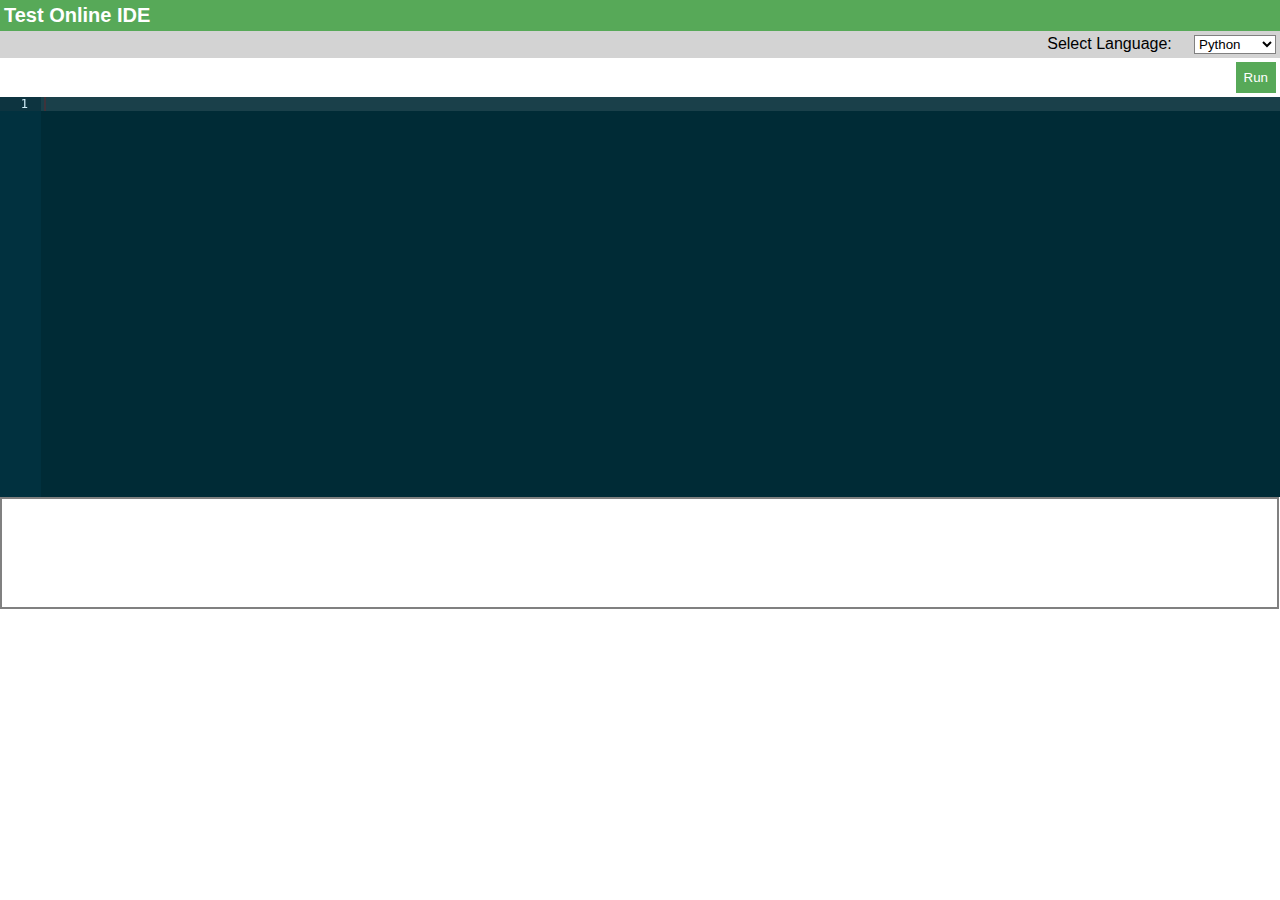
==== ui/index.html @ ff4136d0 "기본 edictor기능(python, JS) 완료" ====
<!DOCTYPE html>
<html lang="en">
<head>

  <meta charset="UTF-8">
  <meta name="viewport" content="width=device-width, initial-scale=1.0">
  <title>Test Online IDE</title>
  <link rel="stylesheet" href="css/style.css" />
</head>
<body>
  <div class="header"> Test Online IDE </div>
  
    <div class="control-panel">
      Select Language:
      &nbsp; &nbsp;
      <select id="languages" class="languages" onchange="changeLanguage()">
        <option value="python"> Python</option>
        <option value="javascript"> Javascript</option>
      </select>
    </div>
    
    <div class="button-container">
      <button class="btn" onclick="executeCode()"> Run </button>
    </div>

    <div class="editor" id="editor"></div>
    

    <div class="output"></div>
  </div>
  
  
  <script src="https://ajax.googleapis.com/ajax/libs/jquery/3.5.1/jquery.min.js"></script>
  <script src="js/lib/ace.js"></script>
  <script src="js/lib/theme-solarized_dark.js"></script>
  <script src="js/ide.js"></script>
  
</body>
</html>
---- ui/css/style.css ----
*{margin: 0;}

.header {
    background: #57a958;
    text-align: left;
    font-size: 20px;
    font-weight: bold;
    color: white;
    padding: 4px;
    font-family: sans-serif;
}

.control-panel {
    background: lightgray;
    text-align: right;
    padding: 4px;
    font-family: sans-serif;
}

.languages {
    background: white;
    border: 1px solid gray;
}

#editor { height: 400px; }

.button-container {
    text-align: right;
    padding: 4px;
}

.btn {
    background: #57a958;
    color: white;
    padding: 8px;
    border: 0;
}

.output {
    padding: 4px;
    border: 2px solid gray;
    min-height: 100px;
    width: 99%;
    resize: none;

}
.ace_print-margin {
    display: none;
}
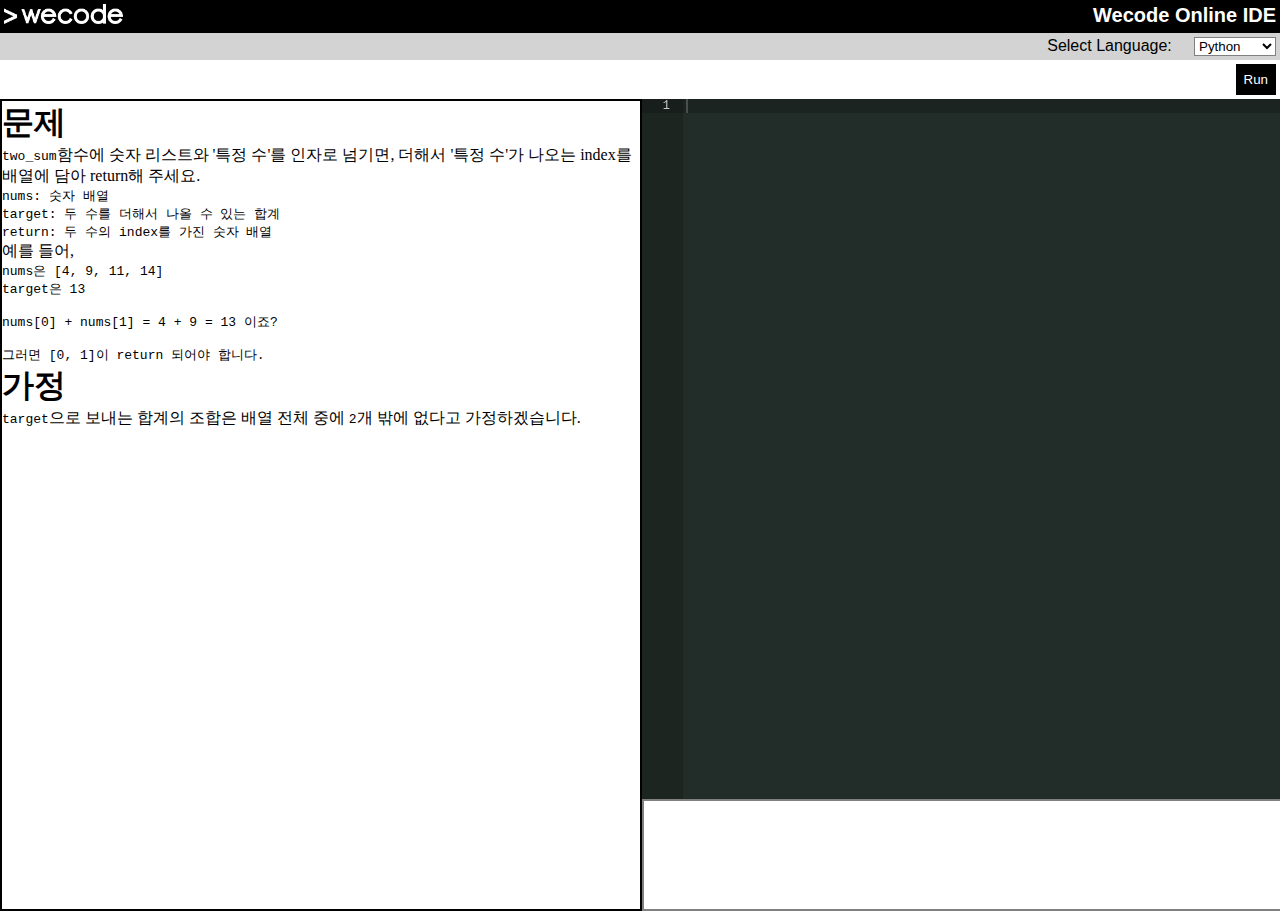
==== commit f34b09bd: "Add wecode logo" ====
--- a/ui/index.html
+++ b/ui/index.html
@@ -8,26 +8,48 @@
   <link rel="stylesheet" href="css/style.css" />
 </head>
 <body>
-  <div class="header"> Test Online IDE </div>
-  
-    <div class="control-panel">
-      Select Language:
-      &nbsp; &nbsp;
-      <select id="languages" class="languages" onchange="changeLanguage()">
-        <option value="python"> Python</option>
-        <option value="javascript"> Javascript</option>
-      </select>
+  <div class="header"> 
+    <div><img id="logo" src="images/wecode-logo-W.png"></img></div> 
+    <div id="title">Wecode Online IDE </div>
+  </div>
+
+  <div class="control-panel">
+    Select Language:
+    &nbsp; &nbsp;
+    <select id="languages" class="languages" onchange="changeLanguage()">
+      <option value="python"> Python</option>
+      <option value="javascript"> Javascript</option>
+    </select>
+  </div>
+
+  <div class="button-container">
+    <button class="btn" onclick="executeCode()"> Run </button>
+  </div>
+
+  <div id="main">
+    <div id="markdown">
+      <h1 id="-">문제</h1>
+<p><code>two_sum</code>함수에 숫자 리스트와 &#39;특정 수&#39;를 인자로 넘기면, 더해서 &#39;특정 수&#39;가 나오는 index를 배열에 담아 return해 주세요.</p>
+<pre><code>num<span class="hljs-variable">s:</span> 숫자 배열
+targe<span class="hljs-variable">t:</span> 두 수를 더해서 나올 수 있는 합계
+<span class="hljs-keyword">return</span>: 두 수의 <span class="hljs-built_in">index</span>를 가진 숫자 배열
+</code></pre><p>예를 들어,</p>
+<pre><code>nums은 [<span class="hljs-number">4</span>, <span class="hljs-number">9</span>, <span class="hljs-number">11</span>, <span class="hljs-number">14</span>]
+target은 <span class="hljs-number">13</span> 
+
+nums[<span class="hljs-number">0</span>] + nums[<span class="hljs-number">1</span>] = <span class="hljs-number">4</span> + <span class="hljs-number">9</span> = <span class="hljs-number">13</span> 이죠?
+
+그러면 [<span class="hljs-number">0</span>, <span class="hljs-number">1</span>]이 return 되어야 합니다.
+</code></pre><h1 id="-">가정</h1>
+<p><code>target</code>으로 보내는 합계의 조합은 배열 전체 중에 <code>2</code>개 밖에 없다고 가정하겠습니다.</p>
+
     </div>
     
-    <div class="button-container">
-      <button class="btn" onclick="executeCode()"> Run </button>
+    <div id="ide">
+      <div class="editor" id="editor"></div>
+      <div class="output"></div>
     </div>
-
-    <div class="editor" id="editor"></div>
-    
-
-    <div class="output"></div>
-  </div>
+  </div>  
   
   
   <script src="https://ajax.googleapis.com/ajax/libs/jquery/3.5.1/jquery.min.js"></script>
--- a/ui/css/style.css
+++ b/ui/css/style.css
@@ -1,15 +1,25 @@
 *{margin: 0;}
 
 .header {
-    background: #57a958;
+    background: black;
     text-align: left;
     font-size: 20px;
     font-weight: bold;
     color: white;
     padding: 4px;
     font-family: sans-serif;
+    text-align: right;
+    display: flex;
 }
 
+#logo {
+    height: 20px;
+    flex: 1;
+}
+
+#title {
+    flex: 1;
+}
 .control-panel {
     background: lightgray;
     text-align: right;
@@ -30,7 +40,7 @@
 }
 
 .btn {
-    background: #57a958;
+    background: black;
     color: white;
     padding: 8px;
     border: 0;
@@ -42,8 +52,28 @@
     min-height: 100px;
     width: 99%;
     resize: none;
+    white-space: pre-line;
 
 }
 .ace_print-margin {
     display: none;
+}
+#main {
+    width: 100%;
+    display: flex;
+
+}
+#markdown {
+    width: 100%;
+    background-color: white;
+    flex: 1;
+    border: 2px solid black;
+}
+
+#ide {
+    flex: 1;
+}
+
+#editor {
+    height: 700px;
 }